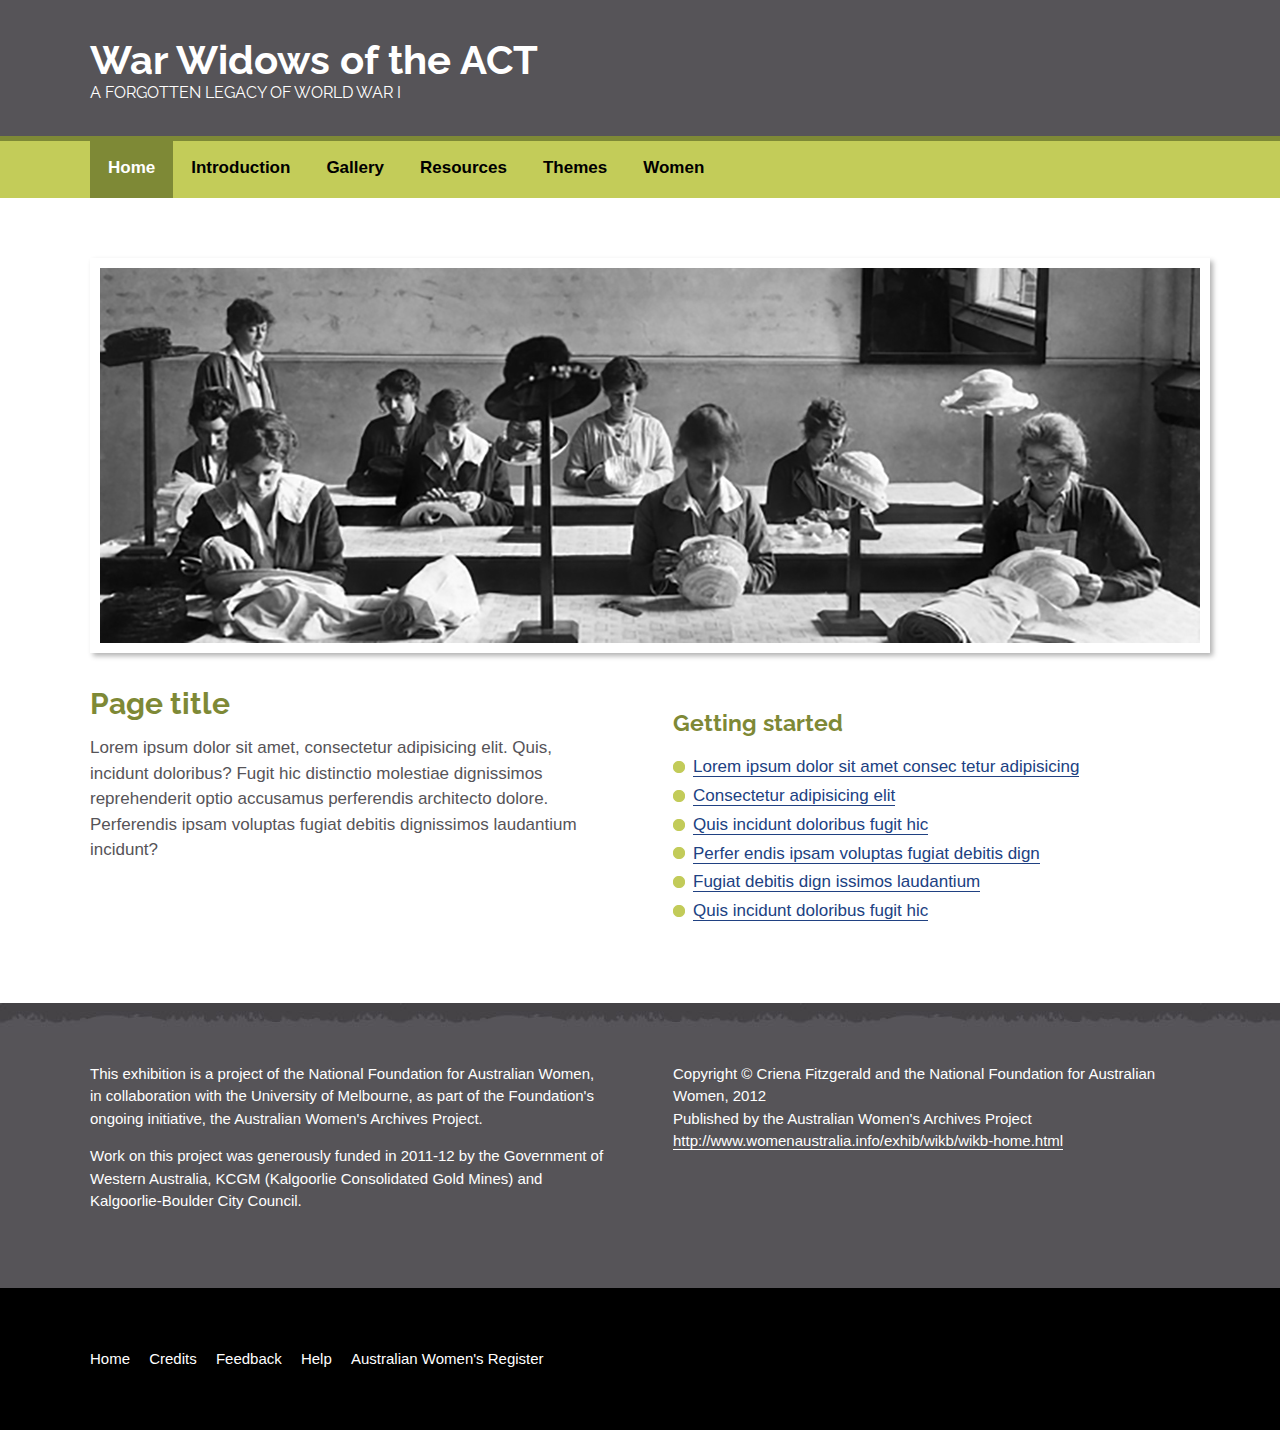
==== html/home.html @ 6cdfdc64 "Add all files" ====
<!DOCTYPE html>
<html lang="en">
<head>
  <meta charset="utf-8">

  <title>Welcome - Sitename</title>

  <!-- Metadata -->
  <meta name="viewport" content="width=device-width, initial-scale=1">
  <meta name="Description" lang="en" content="Description">
  <meta name="robots" content="index, follow">
  <meta name="robots" content="noodp, noydir">

  <!-- Apple touch icon links -->
  <link rel="icon" sizes="192x192" href="assets/favicons/touch-icon-192x192.png">
  <link rel="apple-touch-icon-precomposed" sizes="180x180" href="assets/favicons/apple-touch-icon-180x180-precomposed.png">
  <link rel="apple-touch-icon-precomposed" sizes="152x152" href="assets/favicons/apple-touch-icon-152x152-precomposed.png">
  <link rel="apple-touch-icon-precomposed" sizes="144x144" href="assets/favicons/apple-touch-icon-144x144-precomposed.png">
  <link rel="apple-touch-icon-precomposed" sizes="120x120" href="assets/favicons/apple-touch-icon-120x120-precomposed.png">
  <link rel="apple-touch-icon-precomposed" sizes="114x114" href="assets/favicons/apple-touch-icon-114x114-precomposed.png">
  <link rel="apple-touch-icon-precomposed" sizes="76x76" href="assets/favicons/apple-touch-icon-76x76-precomposed.png">
  <link rel="apple-touch-icon-precomposed" sizes="72x72" href="assets/favicons/apple-touch-icon-72x72-precomposed.png">
  <link rel="apple-touch-icon-precomposed" href="assets/favicons/apple-touch-icon-precomposed.png">

  <!-- Favicon link -->
  <link rel="shortcut icon" href="/favicon.ico">

  <!-- IE tile icon links -->
  <meta name="msapplication-TileColor" content="#222222">
  <meta name="msapplication-TileImage" content="assets/favicons/ms-icon-144x144.png">
  <meta name="msapplication-square310x310logo" content="assets/favicons/ms-icon-310x310.png">
  <meta name="msapplication-wide310x150logo" content="assets/favicons/ms-icon-310x150.png">
  <meta name="msapplication-square150x150logo" content="assets/favicons/ms-icon-150x150.png">
  <meta name="msapplication-square70x70logo" content="assets/favicons/ms-icon-70x70.png">

  <!-- Links to style sheets -->
  <link rel="stylesheet" href="assets/css/styles.css">
  <link rel="stylesheet" href="assets/css/print.css" media="print">
  <link href="https://fonts.googleapis.com/css?family=Raleway:400,700" rel="stylesheet">

  <!--[if lt IE 9]>
    <link rel="stylesheet" href="assets/css/ie.css">
    <script src="http://html5shim.googlecode.com/svn/trunk/html5.js"></script>
    <script src="assets/js/respond.min.js"></script>
  <![endif]-->
  <script src="assets/js/jquery-1.8.0.min.js"></script>
  <script src="assets/js/autolist.js"></script>
  <script src="assets/js/jquery.responsinav.js"></script>
  <script type="text/javascript">
    $(function() {
      $('ul.listBullets, .condense').autoList();

      $(document).responsinav({
         breakpoint : 750,
         nav_container_other:'.secondary',
         nav_element_other:'ul',
         label_other:'Section navigation'

        });
    });
  </script>
</head>

<body id="home">

<!-- SKIPLINK START -->
<div class="skipLink">
  <a href="#content">Skip to content (Press enter)</a>
</div>
<!-- SKIPLINK END -->

<!-- HEADER START -->
<div class="header-container row">
  <header class="header center" role="banner">
    <h1 class="heading-main">War Widows of the ACT</h1>
    <h2 class="heading-secondary">A Forgotten Legacy of World War I</h2>
  </header>
</div>
<!-- HEADER END -->


<!-- NAV START -->
<div class="nav-container row">
  <nav class="nav center" role="navigation">
    <h2 class="visuallyhidden">Site navigation</h2>
    <ul>
      <li class="home"><a href="home.html">Home</a></li>
      <li class="introduction"><a href="introduction.html">Introduction</a></li>
      <li class="gallery"><a href="gallery.html">Gallery</a></li>
      <li class="resources"><a href="resources.html">Resources</a></li>
      <li class="themes"><a href="themes.html">Themes</a></li>
      <li class="women"><a href="women.html">Women</a></li>
    </ul>
  </nav>
</div>
<!-- NAV END -->


<!-- CONTENT START -->
<div class="content-container row">
  <div class="content-container2 row gutter-vertical">
    <div class="content center" id="content" role="main">
      <div class="mbd">
        <img class="img-border" src="assets/img/feature-image.jpg" alt="">
      </div>
      <section class="col2 gutter">
        <h1>Page title</h1>
        <p>Lorem ipsum dolor sit amet, consectetur adipisicing elit. Quis, incidunt doloribus? Fugit hic distinctio molestiae dignissimos reprehenderit optio accusamus perferendis architecto dolore. Perferendis ipsam voluptas fugiat debitis dignissimos laudantium incidunt?</p>
      </section>
      <section class="col2">
        <h2>Getting started</h2>
        <ul>
          <li><a href="#">Lorem ipsum dolor sit amet consec tetur adipisicing</a></li>
          <li><a href="#">Consectetur adipisicing elit</a></li>
          <li><a href="#">Quis incidunt doloribus fugit hic</a></li>
          <li><a href="#">Perfer endis ipsam voluptas fugiat debitis dign</a></li>
          <li><a href="#">Fugiat debitis dign issimos laudantium</a></li>
          <li><a href="#">Quis incidunt doloribus fugit hic</a></li>
        </ul>
      </section>
    </div>
  </div>
</div>
<!-- CONTENT END -->

<!-- CREDITS START -->
<div class="credits-container row gutter-vertical small">
  <div class="credits center">
    <div class="col2 gutter">
      <p>This exhibition is a project of the National Foundation for Australian Women, in collaboration with the University of Melbourne, as part of the Foundation's ongoing initiative, the Australian Women's Archives Project.</p>
      <p>Work on this project was generously funded in 2011-12 by the Government of Western Australia, KCGM (Kalgoorlie Consolidated Gold Mines) and Kalgoorlie-Boulder City Council.</p>
    </div>
    <div class="col2">
      <p>Copyright &copy; Criena Fitzgerald and the National Foundation for Australian Women, 2012<br>
      Published by the Australian Women's Archives Project<br>
      <a href="#">http://www.womenaustralia.info/exhib/wikb/wikb-home.html</a></p>
    </div>
  </div>
</div>
<!-- CREDITS END -->

<!-- FOOTER START -->
<div class="footer-container row gutter-vertical small">
  <footer class="footer center" role="contentinfo">
    <h2 class="visuallyhidden">Footer information</h2>
    <ul>
      <li><a href="#">Home</a></li>
      <li><a href="#">Credits</a></li>
      <li><a href="#">Feedback</a></li>
      <li><a href="#">Help</a></li>
      <li><a href="#">Australian Women's Register</a></li>
    </ul>
  </footer>
</div>
<!-- FOOTER END -->

</body>
</html>
---- html/assets/css/styles.css ----
/*! normalize.css v1.0.1 | MIT License | git.io/normalize */
article,
aside,
details,
figcaption,
figure,
footer,
header,
hgroup,
nav,
section,
summary {
  display: block; }

audio,
canvas,
video {
  display: inline-block;
  *display: inline;
  *zoom: 1; }

audio:not([controls]) {
  display: none;
  height: 0; }

[hidden] {
  display: none; }

html {
  font-size: 100%;
  -webkit-text-size-adjust: 100%;
  -ms-text-size-adjust: 100%; }

html,
button,
input,
select,
textarea {
  font-family: sans-serif; }

body {
  margin: 0; }

a:focus {
  outline: thin dotted; }

a:active,
a:hover {
  outline: 0; }

h1 {
  font-size: 2em;
  margin: 0.67em 0; }

h2 {
  font-size: 1.5em;
  margin: 0.83em 0; }

h3 {
  font-size: 1.17em;
  margin: 1em 0; }

h4 {
  font-size: 1em;
  margin: 1.33em 0; }

h5 {
  font-size: 0.83em;
  margin: 1.67em 0; }

h6 {
  font-size: 0.75em;
  margin: 2.33em 0; }

abbr[title] {
  border-bottom: 1px dotted; }

b,
strong {
  font-weight: bold; }

blockquote {
  margin: 1em 40px; }

dfn {
  font-style: italic; }

mark {
  background: #ff0;
  color: #000; }

p,
pre {
  margin: 1em 0; }

code,
kbd,
pre,
samp {
  font-family: monospace, serif;
  _font-family: 'courier new', monospace;
  font-size: 1em; }

pre {
  white-space: pre-wrap;
  word-wrap: break-word; }

q {
  quotes: none; }

q:before,
q:after {
  content: none; }

small {
  font-size: 80%; }

sub,
sup {
  font-size: 75%;
  line-height: 0;
  position: relative;
  vertical-align: baseline; }

sup {
  top: -0.5em; }

sub {
  bottom: -0.25em; }

dl,
menu,
ol,
ul {
  margin: 1em 0; }

dd {
  margin: 0 0 0 40px; }

menu,
ol,
ul {
  padding: 0 0 0 40px; }

nav ul,
nav ol {
  list-style: none;
  list-style-image: none; }

img {
  border: 0;
  -ms-interpolation-mode: bicubic; }

svg:not(:root) {
  overflow: hidden; }

figure {
  margin: 0; }

form {
  margin: 0; }

fieldset {
  border: 1px solid #c0c0c0;
  margin: 0 2px;
  padding: 0.35em 0.625em 0.75em; }

legend {
  border: 0;
  padding: 0;
  white-space: normal;
  *margin-left: -7px; }

button,
input,
select,
textarea {
  font-size: 100%;
  margin: 0;
  vertical-align: baseline;
  *vertical-align: middle; }

button,
input {
  line-height: normal; }

button,
html input[type="button"],
input[type="reset"],
input[type="submit"] {
  -webkit-appearance: button;
  cursor: pointer;
  *overflow: visible; }

button[disabled],
input[disabled] {
  cursor: default; }

input[type="checkbox"],
input[type="radio"] {
  box-sizing: border-box;
  padding: 0;
  *height: 13px;
  *width: 13px; }

input[type="search"] {
  -webkit-appearance: textfield;
  -moz-box-sizing: content-box;
  -webkit-box-sizing: content-box;
  box-sizing: content-box; }

input[type="search"]::-webkit-search-cancel-button,
input[type="search"]::-webkit-search-decoration {
  -webkit-appearance: none; }

button::-moz-focus-inner,
input::-moz-focus-inner {
  border: 0;
  padding: 0; }

textarea {
  overflow: auto;
  vertical-align: top; }

table {
  border-collapse: collapse;
  border-spacing: 0; }

body {
  margin: 0;
  padding: 0;
  color: #565458;
  background-color: #fff;
  font-family: "Helvetica Neue", Helvetica, Arial, Geneva, sans-serif;
  font-size: 1em;
  line-height: 1.2; }

h1,
h2,
h3,
h4,
h5,
h6 {
  margin: 1em 0 .5em;
  color: #7e8936;
  font-family: "Raleway", Helvetica, Arial, Geneva, sans-serif;
  line-height: 1.1; }

h1 {
  margin: 0 0 .5em;
  font-size: 175%; }

h2 {
  font-size: 137.5%; }

h3 {
  font-size: 125%; }

h4 {
  font-size: 112.5%; }

h5 {
  font-size: 100%; }

h6 {
  font-size: 100%; }

.medium, .author, .caption {
  font-size: 93.75%; }

.small, .entry-digital-gallery {
  font-size: 87.5%; }

.xsmall, .details {
  font-size: 75%; }

@media (min-width: 1200px) {
  body {
    font-size: 106.25%; }
  h1 {
    font-size: 176.470588235294%; }
  h2 {
    font-size: 135.294117647059%; }
  h3 {
    font-size: 123.529411764706%; }
  h4 {
    font-size: 111.764705882353%; }
  .medium, .author, .caption {
    font-size: 94.117647058824%; }
  .small, .entry-digital-gallery {
    font-size: 88.235294117647%; }
  .xsmall, .details {
    font-size: 76.470588235294%; } }

@media (min-width: 1400px) {
  body {
    font-size: 112.5%; }
  h1 {
    font-size: 177.777777777778%; }
  h2 {
    font-size: 133.33333333333%; }
  h3 {
    font-size: 122.222222222222%; }
  h4 {
    font-size: 111.111111111111%; }
  .medium, .author, .caption {
    font-size: 94.444444444444%; }
  .small, .entry-digital-gallery {
    font-size: 88.888888888889%; }
  .xsmall, .details {
    font-size: 77.777777777778%; } }

p,
ul {
  line-height: 1.5; }

p {
  margin: 0 0 1em; }

blockquote {
  border-top: 1px solid #a3a7a9;
  border-bottom: 1px solid #a3a7a9;
  margin: 2em 0;
  padding: 1em;
  color: #565458;
  font-family: "Raleway", Helvetica, Arial, Geneva, sans-serif;
  font-size: 1em;
  font-style: italic; }

img {
  display: block;
  max-width: 100%;
  border: 0;
  -ms-interpolation-mode: bicubic;
  image-rendering: optimizeQuality; }

hr {
  height: 0;
  border: 0;
  border-top: 1px solid #a3a7a9;
  margin-top: 1em;
  margin-bottom: 2em; }

table {
  border-top: 1px solid #a3a7a9;
  margin: 2em 0;
  border-spacing: 0;
  border-collapse: collapse;
  background-color: transparent; }

.table {
  width: 100%;
  max-width: 100%; }

th,
td {
  border-bottom: 1px solid #a3a7a9;
  padding: .5em 1em;
  text-align: left;
  vertical-align: top; }

ul {
  margin: 1em 0;
  padding: 0;
  list-style: none; }

li {
  margin: 0;
  padding: .1em 0 .1em 0; }

ul li {
  padding: .1em 0 .1em 20px;
  background: url("../img/bullet.png") no-repeat 0 0.5em; }

dd {
  margin: 0 0 .75em 0;
  padding: 0 0 0 20px; }

a {
  border-bottom: 1px solid;
  color: #204182;
  text-decoration: none;
  -webkit-transition: background-color .5s;
  -moz-transition: background-color .5s;
  -ms-transition: background-color .5s;
  -o-transition: background-color .5s;
  transition: background-color .5s; }

a:link {
  border-bottom: 1px solid;
  color: #204182;
  text-decoration: none; }

a:visited {
  border-bottom: 1px solid;
  color: #1b3773;
  text-decoration: none; }

a:focus {
  color: #000; }

a:hover {
  color: #7e8936; }

a:active {
  color: #811517; }

@media only screen and (max-width: 750px) {
  a:link,
  a:visited {
    word-wrap: break-word; } }

.btn {
  display: inline-block;
  border: 1px solid transparent;
  border-color: #222;
  border-radius: .2em;
  margin-bottom: 0;
  padding: .5em 1em;
  cursor: pointer;
  color: #fff !important;
  background-color: #204182;
  font-weight: 400;
  line-height: 1.2;
  text-align: center;
  vertical-align: middle;
  white-space: nowrap;
  text-decoration: none; }

.btn:hover {
  color: #fff !important;
  background-color: #7e8936; }

.btn:focus {
  color: #fff !important;
  background-color: #000; }

.btn:active {
  color: #fff !important;
  background-color: #811517; }

.c-black {
  color: #000; }

.c-white {
  color: #fff; }

.c-gray-light {
  color: #e0e0e0; }

.c-gray-mid {
  color: #a3a7a9; }

.c-gray {
  color: #565458; }

.c-gray-dark {
  color: #434146; }

.c-primary {
  color: #c3cc59; }

.c-secondary {
  color: #7e8936; }

.c-link-color {
  color: #204182; }

.c-visited-color {
  color: #1b3773; }

.c-hover-color {
  color: #7e8936; }

.c-focus-color {
  color: #000; }

.c-active-color {
  color: #204182; }

.bg-black {
  background-color: #000; }

.bg-white {
  background-color: #fff; }

.bg-gray-light {
  background-color: #e0e0e0; }

.bg-gray-mid {
  background-color: #a3a7a9; }

.bg-gray {
  background-color: #565458; }

.bg-gray-dark {
  background-color: #434146; }

.bg-primary {
  background-color: #c3cc59; }

.bg-secondary {
  background-color: #7e8936; }

.bg-link-color {
  background-color: #204182; }

.bg-visited-color {
  background-color: #1b3773; }

.bg-hover-color {
  background-color: #7e8936; }

.bg-focus-color {
  background-color: #000; }

.bg-active-color {
  background-color: #204182; }

.font-feature {
  font-family: "Raleway", Helvetica, Arial, Geneva, sans-serif; }

.nm {
  margin: 0 !important; }

.mbn {
  margin-bottom: 0 !important; }

.mbh {
  margin-bottom: .5em !important; }

.mbf {
  margin-bottom: 1em !important; }

.mbd {
  margin-bottom: 2em !important; }

.mtn {
  margin-top: 0 !important; }

.mth {
  margin-top: .5em !important; }

.mtf {
  margin-top: 1em !important; }

.mtd {
  margin-top: 2em !important; }

.mrn {
  margin-right: 0 !important; }

.mrh {
  margin-right: .5em !important; }

.mrf {
  margin-right: 1em !important; }

.mrd {
  margin-right: 2em !important; }

.mln {
  margin-left: 0 !important; }

.mlh {
  margin-left: .5em !important; }

.mlf {
  margin-left: 1em !important; }

.mld {
  margin-left: 2em !important; }

.clearLeft {
  clear: left; }

.clearRight {
  clear: right; }

.clearBoth {
  clear: both; }

.floatLeft {
  float: left; }

.floatRight {
  float: right; }

.overflow {
  overflow: hidden; }

.list-unstyled {
  padding-left: 0;
  list-style: none; }

.list-unstyled li {
  margin: 0;
  padding: 0;
  background: none; }

.list-inline {
  padding-left: 0;
  margin-left: -5px;
  list-style: none; }

.list-inline > li {
  display: inline-block;
  padding-right: 5px;
  padding-left: 5px;
  background: none; }

.hidden {
  display: none;
  visibility: hidden; }

.visuallyhidden {
  position: absolute;
  overflow: hidden;
  clip: rect(0 0 0 0);
  width: 1px;
  height: 1px;
  margin: -1px;
  padding: 0;
  border: 0; }

.header,
.footer,
.row {
  overflow: hidden;
  zoom: 1; }

.gutter-vertical,
.gutter-vertical-small {
  padding: 30px 0; }

.header-container {
  border-bottom: 5px solid #7e8936;
  padding: 20px 20px 10px;
  background: #565458; }

.heading-main {
  margin: 0 0 5px;
  color: #fff;
  font-size: 30px;
  line-height: 1; }

.heading-secondary {
  margin: 0;
  color: #fff;
  font-size: 14px;
  font-weight: normal;
  line-height: 1;
  text-transform: uppercase; }

.content-container {
  background: #fff; }

.content-container2 {
  background: #fff; }

.content {
  padding: 0 20px; }

.aside,
.secondary {
  margin: 0 0 30px; }

.survey-container {
  background: #e0e0e0; }

.survey {
  padding: 0 20px; }

.credits-container {
  color: #fff;
  background: #565458 url("../img/bg-credits.jpg") repeat-x; }

.credits {
  padding: 0 20px; }

.credits-container a:link,
.credits-container a:visited {
  color: #fff; }

.credits-container a:focus {
  outline: thin dotted;
  color: #000;
  background-color: #fff; }

.credits-container a:hover {
  color: #fff;
  background-color: #9b2f24; }

.credits-container a:active {
  color: #000;
  background-color: #fff; }

.footer-container {
  background: #000; }

.footer {
  padding: 0 20px; }

.footer ul {
  margin: 0;
  padding: 0;
  list-style: none; }

.footer li {
  margin: 0;
  padding: 0;
  background: none; }

.footer a:link,
.footer a:visited {
  border-bottom: none; }

.footer-container a:link,
.footer-container a:visited {
  color: #fff; }

.footer-container a:focus {
  outline: thin dotted;
  color: #000;
  background-color: #fff; }

.footer-container a:hover {
  color: #fff;
  background-color: #9b2f24; }

.footer-container a:active {
  color: #000;
  background-color: #fff; }

@media only screen and (min-width: 750px) {
  .header-container {
    padding: 40px 0 35px; }
  .heading-main {
    font-size: 40px; }
  .heading-secondary {
    font-size: 16px; }
  .gutter-vertical {
    padding: 60px 0; }
  .gutter-vertical-small {
    padding: 40px 0; }
  .gutter {
    margin-right: 6%; }
  .center {
    max-width: 1100px;
    margin: 0 auto;
    padding: 0 40px !important; }
  .aside,
  .main,
  .secondary,
  .col2,
  .col3 {
    float: left; }
  .aside,
  .secondary {
    width: 31%; }
  .main {
    width: 63%; }
  .col2 {
    width: 47%; }
  .col3 {
    width: 29.3%; }
  .main-narrow {
    width: 60%;
    margin-left: 20%; }
  .content,
  .survey,
  .credits,
  .footer {
    padding: 0; }
  .footer li {
    display: inline;
    margin: 0 1em 0 0; } }

.status {
  font-weight: bold; }

.summary {
  border-bottom: 1px solid #a3a7a9;
  margin: 1em 0 2em;
  padding: 0 0 1em; }

.author {
  font-style: italic; }

.caption {
  font-family: "Helvetica Neue", Helvetica, Arial, Geneva, sans-serif;
  font-style: normal; }

.details {
  border-bottom: 0 !important;
  font-weight: bold;
  text-transform: uppercase; }

.img-border {
  background: #fff;
  padding: 10px;
  box-shadow: 3px 3px 5px rgba(0, 0, 0, 0.3); }

.skipLink a {
  position: absolute;
  z-index: 2;
  left: -1000px;
  margin: 0;
  padding: .5em;
  background: #fff;
  font-weight: bold;
  text-decoration: none; }

.skipLink a:active,
.skipLink a:focus,
.skipLink a:hover {
  top: 0;
  left: 0;
  display: inline;
  color: #fff;
  background: #000; }

.entry-digital-gallery {
  line-height: 1.1;
  text-align: center; }

.entry-digital-gallery img {
  padding: 10px;
  background: #fff;
  box-shadow: 3px 3px 5px rgba(0, 0, 0, 0.3);
  -webkit-transition: -webkit-transform ease 1s;
  -moz-transition: -moz-transform ease 1s;
  -ms-transition: -ms-transform ease 1s;
  -o-transition: -o-transform ease 1s;
  transition: transform ease 1s; }

.entry-digital-gallery img:hover {
  z-index: 100;
  -webkit-transform: scale(1.1);
  -moz-transform: scale(1.1);
  -ms-transform: scale(1.1);
  -o-transform: scale(1.1);
  transform: scale(1.1); }

.entry-digital-gallery a {
  border: none; }

.entry-digital-gallery p {
  height: 4em;
  margin: 10px 0 0; }

@media only screen and (min-width: 750px) {
  .entry-digital-gallery {
    float: left;
    width: 140px;
    margin: 0 5% 0 0; } }

.entry-digital-item {
  overflow: hidden;
  zoom: 1;
  margin: 0 0 1em;
  line-height: 1.2; }

.entry-digital-item img {
  margin: 0 0 10px;
  padding: 10px;
  background: #fff;
  box-shadow: 3px 3px 5px rgba(0, 0, 0, 0.3);
  -webkit-transition: -webkit-transform ease 1s;
  -moz-transition: -moz-transform ease 1s;
  -ms-transition: -ms-transform ease 1s;
  -o-transition: -o-transform ease 1s;
  transition: transform ease 1s; }

.entry-digital-item img:hover {
  z-index: 100;
  -webkit-transform: scale(1.1);
  -moz-transform: scale(1.1);
  -ms-transform: scale(1.1);
  -o-transform: scale(1.1);
  transform: scale(1.1);
  -webkit-transform-origin: 0 0;
  -moz-transform-origin: 0 0;
  -ms-transform-origin: 0 0;
  -o-transform-origin: 0 0;
  transform-origin: 0 0; }

.entry-digital-gallery a {
  border: none; }

.entry-digital-item dl {
  margin: 0;
  padding: 0; }

.entry-digital-item dt {
  display: block;
  margin: 0;
  padding: 0;
  font-weight: bold; }

.entry-digital-item dd {
  margin: 0;
  padding: 0 0 .5em; }

.entry-digital-item p {
  margin: 0; }

@media only screen and (min-width: 750px) {
  .entry-digital-item {
    padding-bottom: 10px; }
  .entry-digital-item img {
    float: left;
    margin: 0 3% 10px 0; }
  .entry-digital-item dl {
    overflow: hidden; }
  .entry-digital-item dt {
    float: left;
    clear: left;
    width: 4em;
    padding: 0 0 .2em;
    font-weight: normal; }
  .entry-digital-item dd {
    margin-left: 5em;
    padding: 0 0 .2em; } }

.example {
  border: 1px solid #e0e0e0;
  margin-bottom: 1em;
  padding: .5em; }

.nav {
  overflow: hidden;
  zoom: 1;
  _overflow: visible; }

.nav-container {
  background: #c3cc59; }

.nav ul {
  margin: 0;
  padding: 0;
  list-style: none;
  line-height: 1; }

.nav li {
  display: inline;
  margin: 0;
  padding: 0;
  background: none; }

.nav a {
  display: block;
  border-bottom: 1px solid #ccc;
  padding: 18px 18px 22px;
  font-weight: bold;
  text-decoration: none; }

.nav a:link,
.nav a:visited {
  color: #000;
  background: #c3cc59; }

.nav a:focus {
  color: #fff;
  background: #000; }

.nav a:hover {
  color: #fff;
  background: #7e8936; }

.nav a:active {
  color: #fff;
  background: #811517; }

#home .home a,
#introduction .introduction a,
#essay .essay a,
#women .women a,
#themes .themes a,
#resources .resources a,
#gallery .gallery a {
  color: #fff;
  background: #7e8936; }

#home .home a:focus,
#introduction .introduction a:focus,
#essay .essay a:focus,
#women .women a:focus,
#themes .themes a:focus,
#resources .resources a:focus,
#gallery .gallery a:focus {
  color: #fff;
  background: #000; }

#home .home a:active,
#introduction .introduction a:active,
#essay .essay a:active,
#women .women a:active,
#themes .themes a:active,
#resources .resources a:active,
#gallery .gallery a:active {
  color: #fff;
  background: #811517; }

.nav a.mobile_handle {
  display: block;
  border-bottom: none;
  padding-left: 40px !important;
  background: #c3cc59 url("../img/icon-cross.png") no-repeat 20px 22px; }

.nav a.mobile_handle {
  color: #000; }

.nav a.mobile_handle:focus {
  outline: thin dotted;
  color: #7e8936;
  background: #000 url("../img/icon-cross.png") no-repeat 20px -77px; }

.nav a.mobile_handle:hover {
  color: #fff;
  background: #7e8936 url("../img/icon-cross.png") no-repeat 20px -77px; }

.nav a.mobile_handle:active {
  color: #fff;
  background: #c3cc59 url("../img/icon-cross.png") no-repeat 20px -77px; }

.secondary a.mobile_handle {
  display: block;
  border-bottom: none;
  padding-left: 20px !important;
  background: url("../img/icon-cross.png") no-repeat 0 -194px;
  font-weight: bold; }

@media only screen and (min-width: 750px) {
  a.mobile_handle {
    display: none !important; }
  .nav a {
    float: left;
    border-bottom: none;
    background: url("../img/bg-nav.png") no-repeat 0 100%; } }
---- html/assets/css/print.css ----
body{font:100%/1.4 helvetica,arial,sans-serif}h1,h2,h3,h4,h5,h6{border-bottom:none;margin:0 0 1em;padding:0;color:black;line-height:1.1}p{margin:0 0 1em}blockquote{margin:1em 0}img{display:block;max-width:100%}figure img{box-sizing:border-box;padding:0;background:white;box-shadow:0 0 0 rgba(255,255,255,0)}ul{margin:1em 0;padding:0;list-style:none;line-height:1.2}ul li{margin:0 0 .5em;padding:0;background:none}a,a:link,a:visited{border-bottom:none;color:black !important;text-decoration:none}.nav-container,.secondary,.hidden,.visuallyhidden,.skipLink,.mobile_handle,.footer{display:none !important}.lightGreen{color:black}.darkGreen{color:black}.deepRed{color:black}.midRed{color:black}.lightRed{color:black}.blue{color:black}.cream{color:black}.midCream{color:black}.darkCream{color:black}.entry-digital-gallery img,.entry-digital-item img{padding:0;background:white;box-shadow:0 0 0 transparent}.entry-digital-gallery a{border:none}.entry-digital-gallery p{height:4em;margin:10px 0 0;font-size:90%}.entry-digital-item{margin:0 0 2em}.entry-digital-item dl{margin:0;padding:0}.entry-digital-item dt{display:block;margin:0;padding:0;font-weight:bold}.entry-digital-item dd{margin:0;padding:0 0 .5em}.entry-digital-item p{margin:0}.entry-digital-item{float:left;width:100%}.entry-digital-item img{float:left;margin:0 3% 0 0}.entry-digital-item dl{overflow:hidden}.entry-digital-item dt{float:left;clear:left;width:4em;padding:0 0 .2em;font-weight:normal}.entry-digital-item dd{margin-left:5em;padding:0 0 .2em}.gutter-vertical,.gutter-vertical-small{padding:20px 0}.gutter{margin-right:6%}.header-container,.content-container,.content-container2,.credits-container,.footer-container{background:none}.content-container{border-top:none}.header,.content,.credits,.footer{padding:0 20px}.col2,.aside,.main,.secondary{float:none;width:100%}.content{padding:0 20px}.aside,.secondary{margin:0 0 30px}.credits{clear:both;color:black}
---- html/assets/css/ie.css ----
ul li
{
	margin: 0;
	padding: .2em 0 .2em 25px;
	background: url(../img/bullet.png) no-repeat 0 .25em;
}

.entry-digital-gallery
{
	float: left;
	width: 140px;
	margin: 0 5% 0 0;
}

.entry-digital-item
{
	float: left;
	width: 100%;
}

.entry-digital-item img
{
	float: left;
	margin: 0 3% 0 0;
}

.entry-digital-item dl { overflow: hidden; }

.entry-digital-item dt
{
	clear: left;
	float: left;
	width: 4em;
	padding: 0 0 .2em;
	font-weight: normal;
}

.entry-digital-item dd
{
	margin-left: 5em;
	padding: 0 0 .2em;
}

a.mobile_handle { display: none; }
.gutter-vertical { padding: 60px 0; }
.gutter-vertical-small { padding: 37px 0; }
.gutter { margin-right: 6%; }

.center
{
	max-width: 1000px;
	margin: 0 auto;
	padding: 0 40px !important;
}

.header { padding: 0; }

.nav a
{
	float: left;
	border-bottom: none;
	background: url(../img/bg-nav.png) no-repeat 0 100%;
}

.content { padding: 0; }
.aside,.main,.secondary { float: left; }
.aside,.secondary { width: 31%; }
.main { width: 63%; }
.credits { padding: 0; }

.col2
{
	float: left;
	width: 47%;
}

.footer { padding: 0; }

.footer li
{
	display: inline;
	margin: 0 1em 0 0;
}
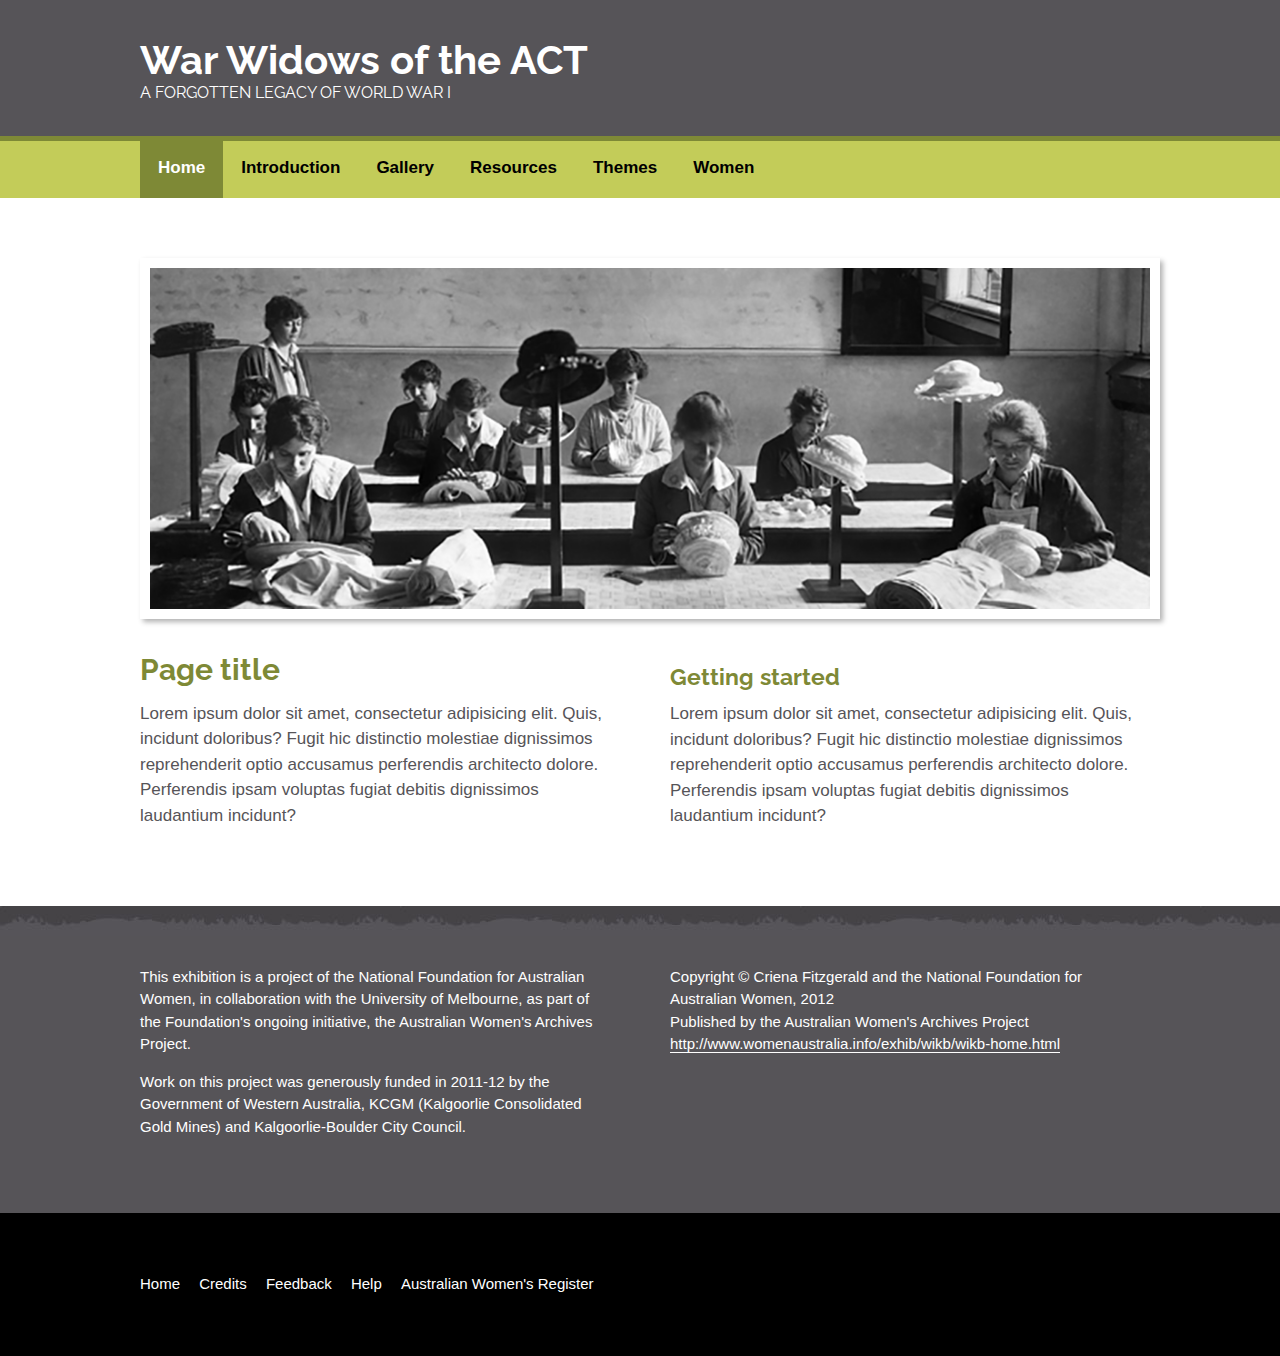
==== commit 08601c2e: "Add changes" ====
--- a/html/home.html
+++ b/html/home.html
@@ -108,15 +108,8 @@
         <p>Lorem ipsum dolor sit amet, consectetur adipisicing elit. Quis, incidunt doloribus? Fugit hic distinctio molestiae dignissimos reprehenderit optio accusamus perferendis architecto dolore. Perferendis ipsam voluptas fugiat debitis dignissimos laudantium incidunt?</p>
       </section>
       <section class="col2">
-        <h2>Getting started</h2>
-        <ul>
-          <li><a href="#">Lorem ipsum dolor sit amet consec tetur adipisicing</a></li>
-          <li><a href="#">Consectetur adipisicing elit</a></li>
-          <li><a href="#">Quis incidunt doloribus fugit hic</a></li>
-          <li><a href="#">Perfer endis ipsam voluptas fugiat debitis dign</a></li>
-          <li><a href="#">Fugiat debitis dign issimos laudantium</a></li>
-          <li><a href="#">Quis incidunt doloribus fugit hic</a></li>
-        </ul>
+        <h2 class="mtn mth">Getting started</h2>
+        <p>Lorem ipsum dolor sit amet, consectetur adipisicing elit. Quis, incidunt doloribus? Fugit hic distinctio molestiae dignissimos reprehenderit optio accusamus perferendis architecto dolore. Perferendis ipsam voluptas fugiat debitis dignissimos laudantium incidunt?</p>
       </section>
     </div>
   </div>
--- a/html/assets/css/styles.css
+++ b/html/assets/css/styles.css
@@ -325,7 +325,8 @@
   color: #565458;
   font-family: "Raleway", Helvetica, Arial, Geneva, sans-serif;
   font-size: 1em;
-  font-style: italic; }
+  font-style: italic;
+  line-height: 1.7; }
 
 img {
   display: block;
@@ -746,7 +747,7 @@
   .gutter {
     margin-right: 6%; }
   .center {
-    max-width: 1100px;
+    max-width: 1000px;
     margin: 0 auto;
     padding: 0 40px !important; }
   .aside,
@@ -789,7 +790,7 @@
 
 .caption {
   font-family: "Helvetica Neue", Helvetica, Arial, Geneva, sans-serif;
-  font-style: normal; }
+  font-style: italic; }
 
 .details {
   border-bottom: 0 !important;
